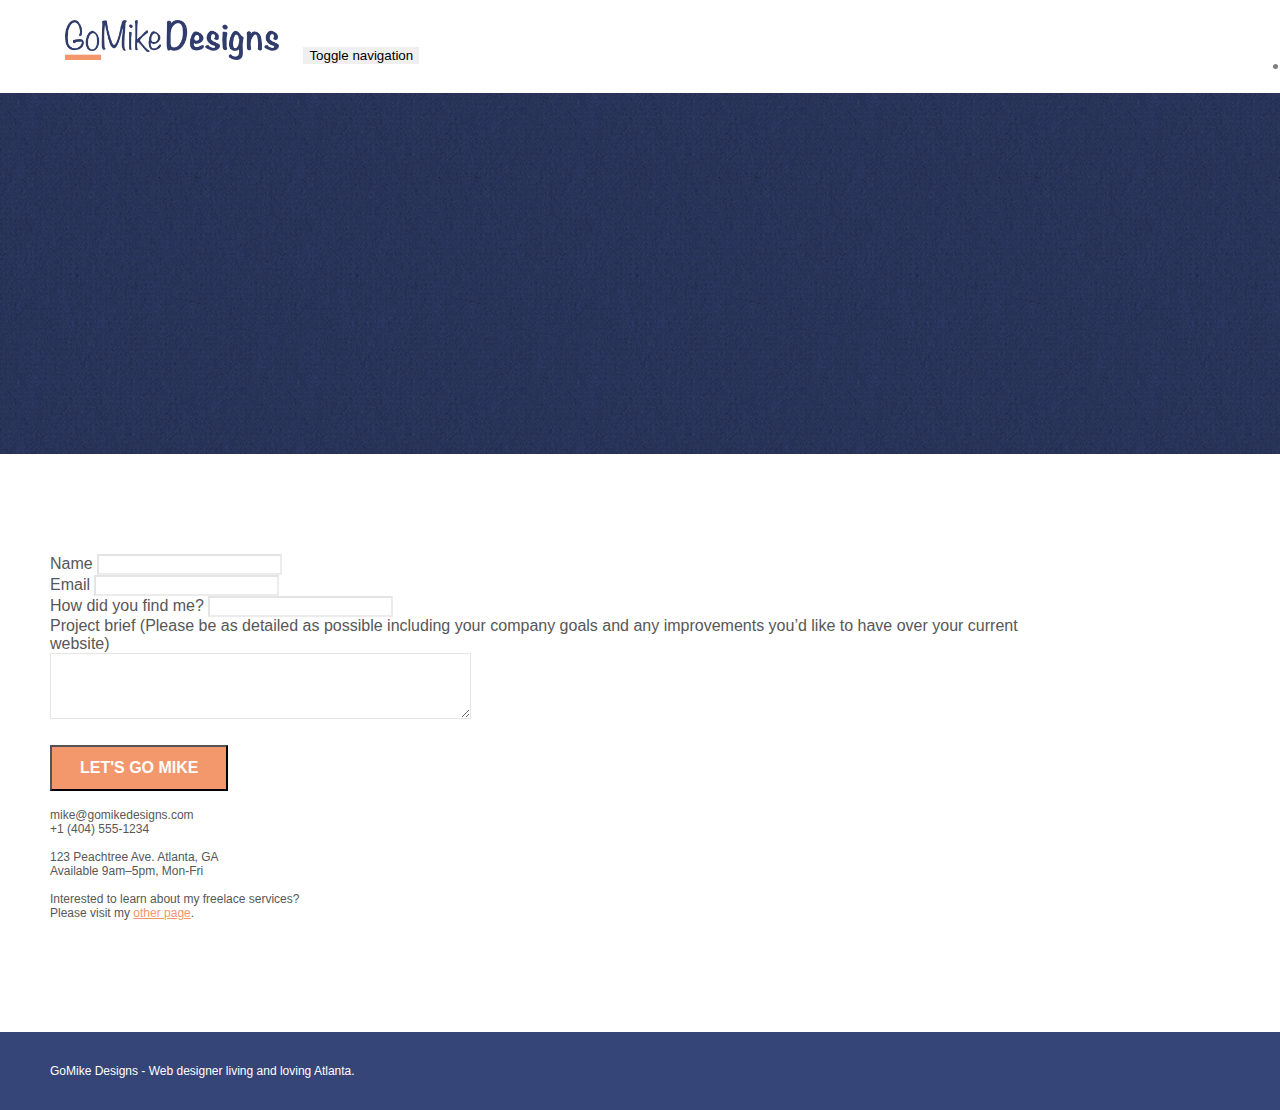
==== page2.html @ 60d18130 "project 4 start" ====
<!doctype html>
<html lang="Default">
<head>
    <meta charset="utf-8">
    <meta name="keywords" content="">
    <meta name="description" content="">
    <meta name="viewport" content="width=device-width, initial-scale=1.0, viewport-fit=cover">
    <link rel="shortcut icon" type="image/png" href="favicon.jpg">
    
	<link rel="stylesheet" type="text/css" href="./css/bootstrap.min.css">
	<link rel="stylesheet" type="text/css" href="style.css">
	<link rel="stylesheet" type="text/css" href="./css/font-awesome.min.css">
	<link rel="stylesheet" type="text/css" href="./css/et-line.min.css">
	
    
	<script src="./js/jquery-2.1.0.min.js"></script>
	<script src="./js/bootstrap.min.js"></script>
	<script src="./js/blocs.min.js"></script>
	<script src="./js/jqBootstrapValidation.js"></script>
	<script src="./js/formHandler.js"></script>
    <title>page2</title>

    
<!-- Analytics -->
 
<!-- Analytics END -->
    
</head>
<body>
<!-- Main container -->
<div class="page-container">
    
<!-- bloc-0 -->
<div class="bloc bgc-white l-bloc " id="bloc-0">
	<div class="container bloc-sm">
		<nav class="navbar row">
			<div class="navbar-header">
				<a class="navbar-brand" href="index.html"><img src="img/atlanta%20web%20design%20logo.png"  height="40" /></a>
				<button id="nav-toggle" type="button" class="ui-navbar-toggle navbar-toggle" data-toggle="collapse" data-target=".navbar-1">
					<span class="sr-only">Toggle navigation</span><span class="icon-bar"></span><span class="icon-bar"></span><span class="icon-bar"></span>
				</button>
			</div>
			<div class="collapse navbar-collapse navbar-1 special-dropdown-nav">
				<ul class="site-navigation nav navbar-nav">
					<li>
						<a href="index.html">Home</a>
					</li>
					<li>
					</li>
					<li>
						<a href="page2.html">page2</a>
					</li>
				</ul>
			</div>
		</nav>
	</div>
</div>
<!-- bloc-0 END -->

<!-- bloc-6 -->
<div class="bloc bg-dots-bg bg-repeat bgc-dark-slate-blue d-bloc bloc-bg-texture texture-paper" id="bloc-6">
	<div class="container bloc-lg">
		<div class="row">
			<div class="col-sm-12">
				<p class="text-center hero-bloc-text tc-white">
					Let&rsquo;s talk web design!
				</p>
				<p class="text-center mg-lg tc-white tight-width-whitespace">
					I&rsquo;m super excited that you want to work together.<br>Please fill in the form below or get in touch so I can learn about your project <br>and we can setup time to &nbsp;talk websites and Atlanta city love.
				</p>
			</div>
		</div>
	</div>
</div>
<!-- bloc-6 END -->

<!-- bloc-7 -->
<div class="bloc bgc-white l-bloc" id="bloc-7">
	<div class="container bloc-lg">
		<div class="row">
			<div class="col-sm-6">
				<form id="form_1" novalidate success-msg="Your message has been sent." fail-msg="Sorry it seems that our mail server is not responding, Sorry for the inconvenience!">
					<div class="form-group">
						<label>
							Name
						</label>
						<input id="name" class="form-control" required />
					</div>
					<div class="form-group">
						<label>
							Email
						</label>
						<input id="email" class="form-control" type="email" required />
					</div>
					<div class="form-group">
						<label>
							How did you find me?
						</label>
						<input class="form-control" type="email" required id="input_504" />
					</div>
					<div class="form-group">
						<label>
							Project brief (Please be as detailed as possible including your company goals and any improvements you&rsquo;d like to have over your current website)<br>
						</label><textarea id="message" class="form-control" rows="4" cols="50" required></textarea>
					</div> 
					<button class="bloc-button btn btn-lg btn-block cta-hero btn-atomic-tangerine" type="submit">
						Let's go Mike
					</button>
				</form>
			</div>
			<div class="col-sm-6">
				<p>
					mike@gomikedesigns.com<br>+1 (404) 555-1234<br> <br>123 Peachtree Ave. Atlanta, GA<br>Available 9am–5pm, Mon-Fri <br> <br>Interested to learn about my freelace services? <br>Please visit my&nbsp;<a class="ltc-atomic-tangerine" href="index.html">other page</a>.
				</p>
			</div>
		</div>
	</div>
</div>
<!-- bloc-7 END -->

<!-- ScrollToTop Button -->
<a class="bloc-button btn btn-d scrollToTop" onclick="scrollToTarget('1')"><span class="fa fa-chevron-up"></span></a>
<!-- ScrollToTop Button END-->


<!-- Footer - bloc-8 -->
<div class="bloc bgc-dark-slate-blue d-bloc" id="bloc-8">
	<div class="container bloc-sm">
		<div class="row">
			<div class="col-sm-12">
				<p class="text-center white">
					GoMike Designs - Web designer living and loving Atlanta.<br>
				</p>
				<div class="row row-no-gutters social">
					<div class="col-sm-3">
						<div class="text-center">
							<a class="social" href="index.html"><span class="fa fa-twitter icon-md"></span></a>
						</div>
					</div>
					<div class="col-sm-3">
						<div class="text-center">
							<a class="social" href="index.html"><span class="fa fa-facebook icon-md"></span></a>
						</div>
					</div>
					<div class="col-sm-3">
						<div class="text-center">
							<a class="social" href="index.html"><span class="fa fa-dribbble icon-md"></span></a>
						</div>
					</div>
					<div class="col-sm-3">
						<div class="text-center">
							<a class="social" href="index.html"><span class="fa fa-instagram icon-md"></span></a>
						</div>
					</div>
				</div>
			</div>
		</div>
	</div>
</div>
<!-- Footer - bloc-8 END -->

</div>
<!-- Main container END -->
    

</body>
</html>
---- style.css ----
body {
    margin: 0;
    padding: 0;
    background: #FFF;
    overflow-x: hidden;
    -webkit-font-smoothing: antialiased;
    -moz-osx-font-smoothing: grayscale;
}

a,
button {
    transition: all .3s ease-in-out;
    outline: none!important;
}

a:hover {
    text-decoration: none;
    cursor: pointer;
}

#page-loading-blocs-notifaction {
    position: fixed;
    top: 0;
    bottom: 0;
    width: 100%;
    z-index: 100000;
    background: #FFFFFF url("img/pageload-spinner.gif") no-repeat center center;
}

.bloc {
    width: 100%;
    clear: both;
    background: 50% 50% no-repeat;
    padding: 0 50px;
    -webkit-background-size: cover;
    -moz-background-size: cover;
    -o-background-size: cover;
    background-size: cover;
    position: relative;
}

.bloc .container {
    padding-left: 0;
    padding-right: 0;
}

.bloc-lg {
    padding: 100px 50px;
}

.bloc-md {
    padding: 50px;
}

.bloc-sm {
    padding: 20px 50px;
}

.bg-center,
.bg-l-edge,
.bg-r-edge,
.bg-t-edge,
.bg-b-edge,
.bg-tl-edge,
.bg-bl-edge,
.bg-tr-edge,
.bg-br-edge,
.bg-repeat {
    -webkit-background-size: auto!important;
    -moz-background-size: auto!important;
    -o-background-size: auto!important;
    background-size: auto!important;
}

.bg-repeat {
    background: repeat;
}

.bg-t-edge {
    background: top no-repeat;
}

.bloc-bg-texture::before {
    content: "";
    background-size: 2px 2px;
    position: absolute;
    top: 0;
    bottom: 0;
    left: 0;
    right: 0;
}

.texture-paper::before {
    background: url("img/texture-paper.png");
    background-size: 280px 280px;
}

.b-parallax {
    background-attachment: fixed;
}

.d-bloc {
    color: rgba(255, 255, 255, .7);
}

.d-bloc button:hover {
    color: rgba(255, 255, 255, .9);
}

.d-bloc .icon-round,
.d-bloc .icon-square,
.d-bloc .icon-rounded,
.d-bloc .icon-semi-rounded-a,
.d-bloc .icon-semi-rounded-b {
    border-color: rgba(255, 255, 255, .9);
}

.d-bloc .divider-h span {
    border-color: rgba(255, 255, 255, .2);
}

.d-bloc .a-btn,
.d-bloc .navbar a,
.d-bloc .navbar-brand,
.d-bloc a .icon-sm,
.d-bloc a .icon-md,
.d-bloc a .icon-lg,
.d-bloc a .icon-xl,
.d-bloc h1 a,
.d-bloc h2 a,
.d-bloc h3 a,
.d-bloc h4 a,
.d-bloc h5 a,
.d-bloc h6 a,
.d-bloc p a {
    color: rgba(255, 255, 255, .6);
}

.d-bloc .a-btn:hover,
.d-bloc .navbar a:hover,
.d-bloc .navbar-brand:hover,
.d-bloc a:hover .icon-sm,
.d-bloc a:hover .icon-md,
.d-bloc a:hover .icon-lg,
.d-bloc a:hover .icon-xl,
.d-bloc h1 a:hover,
.d-bloc h2 a:hover,
.d-bloc h3 a:hover,
.d-bloc h4 a:hover,
.d-bloc h5 a:hover,
.d-bloc h6 a:hover,
.d-bloc p a:hover {
    color: rgba(255, 255, 255, 1);
}

.d-bloc .navbar-toggle .icon-bar {
    background: rgba(255, 255, 255, 1);
}

.d-bloc .btn-wire,
.d-bloc .btn-wire:hover {
    color: rgba(255, 255, 255, 1);
    border-color: rgba(255, 255, 255, 1);
}

.d-bloc .panel {
    color: rgba(0, 0, 0, .5);
}

.d-bloc .panel button:hover {
    color: rgba(0, 0, 0, .7);
}

.d-bloc .panel icon {
    border-color: rgba(0, 0, 0, .7);
}

.d-bloc .panel .divider-h span {
    border-color: rgba(0, 0, 0, .1);
}

.d-bloc .panel .a-btn {
    color: rgba(0, 0, 0, .6);
}

.d-bloc .panel .a-btn:hover {
    color: rgba(0, 0, 0, 1);
}

.d-bloc .panel .btn-wire,
.d-bloc .panel .btn-wire:hover {
    color: rgba(0, 0, 0, .7);
    border-color: rgba(0, 0, 0, .3);
}

.d-bloc .panel,
.l-bloc {
    color: rgba(0, 0, 0, .5);
}

.d-bloc .panel button:hover,
.l-bloc button:hover {
    color: rgba(0, 0, 0, .7);
}

.l-bloc .icon-round,
.l-bloc .icon-square,
.l-bloc .icon-rounded,
.l-bloc .icon-semi-rounded-a,
.l-bloc .icon-semi-rounded-b {
    border-color: rgba(0, 0, 0, .7);
}

.d-bloc .panel .divider-h span,
.l-bloc .divider-h span {
    border-color: rgba(0, 0, 0, .1);
}

.d-bloc .panel .a-btn,
.l-bloc .a-btn,
.l-bloc .navbar a,
.l-bloc .navbar-brand,
.l-bloc a .icon-sm,
.l-bloc a .icon-md,
.l-bloc a .icon-lg,
.l-bloc a .icon-xl,
.l-bloc h1 a,
.l-bloc h2 a,
.l-bloc h3 a,
.l-bloc h4 a,
.l-bloc h5 a,
.l-bloc h6 a,
.l-bloc p a {
    color: rgba(0, 0, 0, .6);
}

.d-bloc .panel .a-btn:hover,
.l-bloc .a-btn:hover,
.l-bloc .navbar a:hover,
.l-bloc .navbar-brand:hover,
.l-bloc a:hover .icon-sm,
.l-bloc a:hover .icon-md,
.l-bloc a:hover .icon-lg,
.l-bloc a:hover .icon-xl,
.l-bloc h1 a:hover,
.l-bloc h2 a:hover,
.l-bloc h3 a:hover,
.l-bloc h4 a:hover,
.l-bloc h5 a:hover,
.l-bloc h6 a:hover,
.l-bloc p a:hover {
    color: rgba(0, 0, 0, 1);
}

.l-bloc .navbar-toggle .icon-bar {
    color: rgba(0, 0, 0, .6);
}

.d-bloc .panel .btn-wire,
.d-bloc .panel .btn-wire:hover,
.l-bloc .btn-wire,
.l-bloc .btn-wire:hover {
    color: rgba(0, 0, 0, .7);
    border-color: rgba(0, 0, 0, .3);
}

.voffset {
    margin-top: 30px;
}

.voffset-lg {
    margin-top: 80px;
}

.row-no-gutters {
    margin-right: 0;
    margin-left: 0;
}

.row.row-no-gutters > [class^="col-"],
.row.row-no-gutters > [class*=" col-"] {
    padding-right: 0;
    padding-left: 0;
}

#bloc-2-services p {
    font-size: 11px;
}

.navbar {
    margin-bottom: 0;
    z-index: 1;
}

.navbar-brand {
    height: auto;
    padding: 3px 15px;
    font-size: 25px;
    font-weight: normal;
    font-weight: 600;
    line-height: 44px;
}

.navbar-brand img {
    max-height: 200px;
    margin: 0 5px 0 0;
    display: inline;
}

.navbar-brand img[src$=svg] {
    min-width: 100px;
}

.nav-center .navbar-brand img {
    margin: 0;
}

.navbar .nav {
    padding-top: 2px;
    margin-right: -16px;
    float: right;
    z-index: 1;
}

.nav > li {
    float: left;
    margin-top: 4px;
    font-size: 16px;
}

.navbar-nav .open .dropdown-menu > li > a {
    text-align: inherit;
}

.nav > li a:hover,
.nav > li a:focus {
    background: transparent;
}

.navbar-toggle {
    margin: 10px 10px 0 0;
    border: 0px;
}

.navbar-toggle:hover {
    background: transparent!important;
}

.navbar-toggle .icon-bar {
    background-color: rgba(0, 0, 0, .5);
    width: 26px;
}

.nav-invert .navbar .nav {
    float: left;
}

.nav-invert .navbar-header,
.nav-invert .navbar-brand {
    float: right;
    position: relative;
    z-index: 2;
}

@media (min-width: 768px) {
    .site-navigation {
        position: absolute;
        top: 50%;
        right: 20px;
        transform: translate(0, -50%);
        -webkit-transform: translateY(-50%);
    }
    .nav > li .dropdown-menu a,
    .nav > li .dropdown-menu a:hover {
        color: #484848;
    }
    .nav-invert .site-navigation {
        left: 0;
        right: 0;
    }
    .nav-center {
        text-align: center;
    }
    .nav-center .navbar-header {
        width: 100%;
    }
    .nav-center .navbar-header,
    .nav-center .navbar-brand,
    .nav-center .nav > li {
        float: none;
        display: inline-block;
    }
    .nav-center .site-navigation {
        position: relative;
        width: 100%;
        right: 0;
        margin-right: 0px;
        margin-top: 20px;
    }
    .nav-center.mini-nav .navbar-toggle {
        float: none;
        margin: 10px auto 0;
    }
}

.nav > li > .dropdown a {
    background: none!important;
    display: block;
    padding: 14px 15px;
}

nav .caret {
    margin: 0 5px;
}

.dropdown-menu .dropdown-menu {
    top: -8px;
    left: 100%;
}

.dropdown-menu .dropmenu-flow-right {
    top: 100%;
    left: 0;
    margin-left: -1px;
    border-top-left-radius: 0;
    border-top-right-radius: 0;
}

.dropdown-menu .dropdown span {
    border: 4px solid black;
    border-top-color: transparent;
    border-right-color: transparent;
    border-bottom-color: transparent;
    margin: 6px -5px 0 0!important;
    float: right;
}

.mg-md {
    margin-top: 10px;
    margin-bottom: 20px;
}

.mg-lg {
    margin-top: 10px;
    margin-bottom: 40px;
}

.btn {
    margin: 0 5px 5px 0;
}

.btn.pull-right {
    margin: 0 0 5px 5px;
}

.btn-d,
.btn-d:hover,
.btn-d:focus {
    color: #FFF;
    background: rgba(0, 0, 0, .3);
}

button {
    outline: none!important;
}

.btn-rd {
    border-radius: 40px;
}

.btn-clean {
    border: 1px solid rgba(0, 0, 0, .08);
    border-bottom-color: rgba(0, 0, 0, .1);
    text-shadow: 0 1px 0 rgba(0, 0, 1, .1);
    box-shadow: 0 1px 3px rgba(0, 0, 1, .25), inset 0 1px 0 0 rgba(255, 255, 255, .15);
}

.icon-md {
    font-size: 30px!important;
}

.icon-lg {
    font-size: 60px!important;
}

.sm-shadow {
    text-shadow: 0 1px 2px rgba(0, 0, 0, .3);
}

.panel-sq,
.panel-sq .panel-heading,
.panel-sq .panel-footer {
    border-radius: 0;
}

.panel-rd {
    border-radius: 30px;
}

.panel-rd .panel-heading {
    border-radius: 29px 29px 0 0;
}

.panel-rd .panel-footer {
    border-radius: 0 0 29px 29px;
}

.form-control {
    border-color: rgba(0, 0, 0, .1);
    box-shadow: none;
}

.scrollToTop {
    width: 40px;
    height: 40px;
    position: fixed;
    bottom: 20px;
    right: 20px;
    opacity: 0;
    z-index: 500;
    transition: all .3s ease-in-out;
}

.scrollToTop span {
    margin-top: 6px;
}

.showScrollTop {
    font-size: 14px;
    opacity: 1;
}

a[data-lightbox] {
    position: relative;
    display: block;
    text-align: center;
}

a[data-lightbox]:hover::before {
    content: "+";
    font-family: "HelveticaNeue-Light", "Helvetica Neue Light", "Helvetica Neue", Helvetica, Arial;
    font-size: 32px;
    width: 50px;
    height: 50px;
    margin-left: -25px;
    border-radius: 50%;
    background: rgba(0, 0, 0, .6);
    color: #FFF;
    font-weight: 100;
    z-index: 1;
    position: absolute;
    top: 50%;
    transform: translateY(-50%);
    -webkit-transform: translateY(-50%);
}

a[data-lightbox]:hover img {
    opacity: 0.6;
    -webkit-animation-fill-mode: none;
    animation-fill-mode: none;
}

#lightbox-modal {
    display: flex;
    align-items: center;
}

#lightbox-modal .modal-dialog {
    width: 90%;
    max-width: 900px;
    margin: 0 auto 0;
}

#lightbox-modal .modal-dialog img {
    max-height: 90vh;
    margin: 0 auto;
}

.lightbox-caption {
    padding: 20px;
    color: #FFF;
    background: rgba(0, 0, 0, .5);
    position: absolute;
    left: 15px;
    right: 15px;
    bottom: 5px;
}

.close-lightbox {
    color: #FFF;
    font-size: 30px;
    position: absolute;
    top: 20px;
    right: 20px;
    z-index: 20;
    background: rgba(0, 0, 0, .5);
    border: none;
    line-height: 30px;
    padding: 0 9px 5px;
    opacity: 0.3;
}

.close-lightbox:hover,
.next-lightbox:hover,
.prev-lightbox:hover {
    opacity: 1.0;
    color: #FFF;
}

.next-lightbox,
.prev-lightbox {
    font-size: 20px;
    color: rgba(255, 255, 255, .9);
    background: rgba(0, 0, 0, .5);
    transition: all .2s ease-in-out;
    position: absolute;
    top: 45%;
    z-index: 1;
    opacity: 0.4;
}

.next-lightbox {
    padding: 6px 8px 1px 13px;
    right: 25px;
}

.prev-lightbox {
    padding: 6px 13px 1px 10px;
    left: 25px;
}

.snapshot-lb .modal-body {
    padding-bottom: 45px;
}

.snapshot-lb .lightbox-caption {
    padding: 0;
    color: rgba(0, 0, 0, .5);
    background: none;
}

h1,
h2,
h3,
h4,
h5,
h6,
p,
label,
.btn,
a {
    font-family: "helvetica";
    font-weight: 400;
    color: #575757!important;
}

.container {
    max-width: 1000px;
}

.hero-bloc-text {
    font-size: 38px;
}

.hero-bloc-text-sub {
    font-size: 36px;
}

.statement-bloc-text {
    line-height: 26px;
    font-style: italic;
    font-size: 20px;
    text-align: center;
    font-weight: lighter;
    max-width: 520px;
    margin: auto auto auto auto;
}

p {
    font-size: 12px;
}

.tight-width-whitespace {
    max-width: 600px;
    margin: auto auto auto auto;
}

.h1 {
    font-size: 20px;
    font-family: "Open Sans";
}

.cta-hero {
    margin-top: 22px;
    color: #FFFFFF!important;
    text-transform: uppercase;
    padding: 12px 28px 12px 28px;
    font-size: 1.0em;
    font-weight: 700;
}

.social {
    max-width: 400px;
    margin: auto auto auto auto;
}

h2 {
    font-size: 22px;
    line-height: 1.4em;
}

h3 {
    font-size: 15px;
    text-transform: uppercase;
    font-weight: 700;
    color: #333333!important;
}

.med-width-whitespace {
    max-width: 800px;
    margin: auto auto auto auto;
    box-shadow: 0px 0px 0px #000000;
}

h1 {
    color: #333333!important;
}

h4 {
    color: #333333!important;
}

.icons {
    margin-bottom: 14px;
    margin-top: 24px;
}

.white {
    color: #FFFFFF!important;
}

.portfolio-thumb {
    margin-bottom: 24px;
}

.portfolio-row {
    margin-bottom: 44px;
    margin-top: 50px;
}

.avatar {
    box-shadow: 0px 4px 9px rgba(0, 0, 0, 0.3);
}

.black-background {
    background-color: rgba(35, 31, 32, 0.7);
    padding: 40px 40px 40px 40px;
}

.bold-link {
    font-weight: 900;
    text-decoration: underline!important;
}

.service-header {
    font-size: 15px;
    font-weight: 700;
    text-transform: uppercase;
}

.bgc-white {
    background-color: #FFFFFF;
}

.bgc-dark-slate-blue {
    background-color: #364577;
}

.bgc-atomic-tangerine {
    background-color: #F3976C;
}

.tc-white {
    color: #364577!important;
}

.btn-atomic-tangerine {
    background: #F3976C;
    color: #FFFFFF!important;
}

.btn-atomic-tangerine:hover {
    background: #c27956!important;
    color: #FFFFFF!important;
}

.ltc-white {
    color: #FFFFFF!important;
}

.ltc-white:hover {
    color: #cccccc!important;
}

.ltc-atomic-tangerine {
    color: #F3976C!important;
}

.ltc-atomic-tangerine:hover {
    color: #c27956!important;
}

.icon-dark-slate-blue {
    color: #364577!important;
    border-color: #364577!important;
}

.bg-dots-bg {
    background-image: url("img/dots-bg.png");
}

.bg-lines-h2-bg {
    background-image: url("img/lines-h2-bg.png");
}

.bg-atlanta-20made-20sign {
    background-image: url("img/atlanta%20made%20sign.jpg");
}

.bg-atlanta-20made-20sign-20orange {
    background-image: url("img/atlanta%20made%20sign%20orange.jpg");
}

@media (max-width: 1024px) {
    .bloc {
        padding-left: 20px;
        padding-right: 20px;
    }
    .bloc.full-width-bloc,
    .bloc-tile-2.full-width-bloc .container,
    .bloc-tile-3.full-width-bloc .container,
    .bloc-tile-4.full-width-bloc .container {
        padding-left: 0;
        padding-right: 0;
    }
}

@media (max-width: 992px) and (min-width: 768px) {
    .navbar .nav {
        max-width: 80%
    }
    .nav-center.navbar .nav {
        max-width: 100%
    }
}

@media only screen and (min-device-width: 768px) and (max-device-width: 1024px) and (orientation: landscape) {
    .b-parallax {
        background-attachment: scroll;
    }
}

@media only screen and (min-device-width: 1024px) and (max-device-width: 1366px) and (-webkit-min-device-pixel-ratio: 1.5) {
    .b-parallax {
        background-attachment: scroll;
    }
}

@media (max-width: 991px) {
    .container {
        width: 100%;
    }
    .b-parallax {
        background-attachment: scroll;
    }
    .page-container,
    #hero-bloc {
        overflow-x: hidden;
        position: relative;
    }
    .bloc {
        padding-left: constant(safe-area-inset-left);
        padding-right: constant(safe-area-inset-right);
    }
    .bloc-group,
    .bloc-group .bloc {
        display: block;
        width: 100%;
    }
    .bloc-fill-screen .fill-bloc-top-edge,
    .bloc-fill-screen .fill-bloc-bottom-edge {
        padding: 0 20px;
        padding-left: constant(safe-area-inset-left);
        padding-right: constant(safe-area-inset-right);
    }
}

@media (max-width: 767px) {
    .page-container {
        overflow-x: hidden;
        position: relative;
    }
    h1,
    h2,
    h3,
    h4,
    h5,
    h6,
    p,
    #disqus_thread {
        padding-left: 10px!important;
        padding-right: 10px!important;
    }
    .b-parallax {
        background-attachment: scroll;
    }
    .navbar .nav {
        padding-top: 0;
        border-top: 1px solid rgba(0, 0, 0, .2);
        float: none!important;
    }
    .navbar.row {
        margin-left: 0;
        margin-right: 0;
    }
    .site-navigation {
        position: inherit;
        transform: none;
        -webkit-transform: none;
        -ms-transform: none;
    }
    .nav > li {
        margin-top: 0;
        border-bottom: 1px solid rgba(0, 0, 0, .1);
        background: rgba(0, 0, 0, .05);
        text-align: left;
        padding-left: 15px;
        width: 100%;
    }
    .nav > li:hover {
        background: rgba(0, 0, 0, .08);
    }
    .dropdown .dropdown a .caret {
        float: none;
        margin: 5px 0 0 10px!important;
        border: 4px solid black;
        border-bottom-color: transparent;
        border-right-color: transparent;
        border-left-color: transparent;
    }
    #hero-bloc .navbar .nav {
        background: rgba(0, 0, 0, .8);
    }
    #hero-bloc .navbar .nav a {
        color: rgba(255, 255, 255, .6);
    }
    .hero {
        padding: 50px 0;
    }
    .hero-nav {
        left: -1px;
        right: -1px;
    }
    .navbar-collapse {
        padding: 0;
        overflow-x: hidden;
        -webkit-box-shadow: none;
        box-shadow: none;
    }
    .navbar-brand img {
        max-height: 40px;
        width: auto;
    }
    .nav-invert .navbar-header {
        float: none;
        width: 100%;
    }
    .nav-invert .navbar-toggle {
        float: left;
        margin-left: 10px;
    }
    .bloc {
        padding-left: 0;
        padding-right: 0;
    }
    .bloc-xxl,
    .bloc-xl,
    .bloc-lg {
        padding: 40px 0;
    }
    .bloc-sm,
    .bloc-md {
        padding-left: 0;
        padding-right: 0;
    }
    .bloc-tile-2 .container,
    .bloc-tile-3 .container,
    .bloc-tile-4 .container,
    .bloc-fill-screen .fill-bloc-top-edge,
    .bloc-fill-screen .fill-bloc-bottom-edge {
        padding-left: 0;
        padding-right: 0;
    }
    .a-block {
        padding: 0 10px;
    }
    .btn-dwn {
        display: none;
    }
    .voffset {
        margin-top: 5px;
    }
    .voffset-md {
        margin-top: 20px;
    }
    .voffset-lg {
        margin-top: 30px;
    }
    form {
        padding: 5px;
    }
    .close-lightbox {
        display: inline-block;
    }
    .blocsapp-device-iphone5 {
        background-size: 216px 425px;
        padding-top: 60px;
        width: 216px;
        height: 425px;
    }
    .blocsapp-device-iphone5 img {
        width: 180px;
        height: 320px;
    }
}

@media (max-width: 400px) {
    .bloc {
        padding-left: 0;
        padding-right: 0;
    }
}

@media (max-width: 767px) {
    .bloc-mob-center-text {
        text-align: center;
    }
}
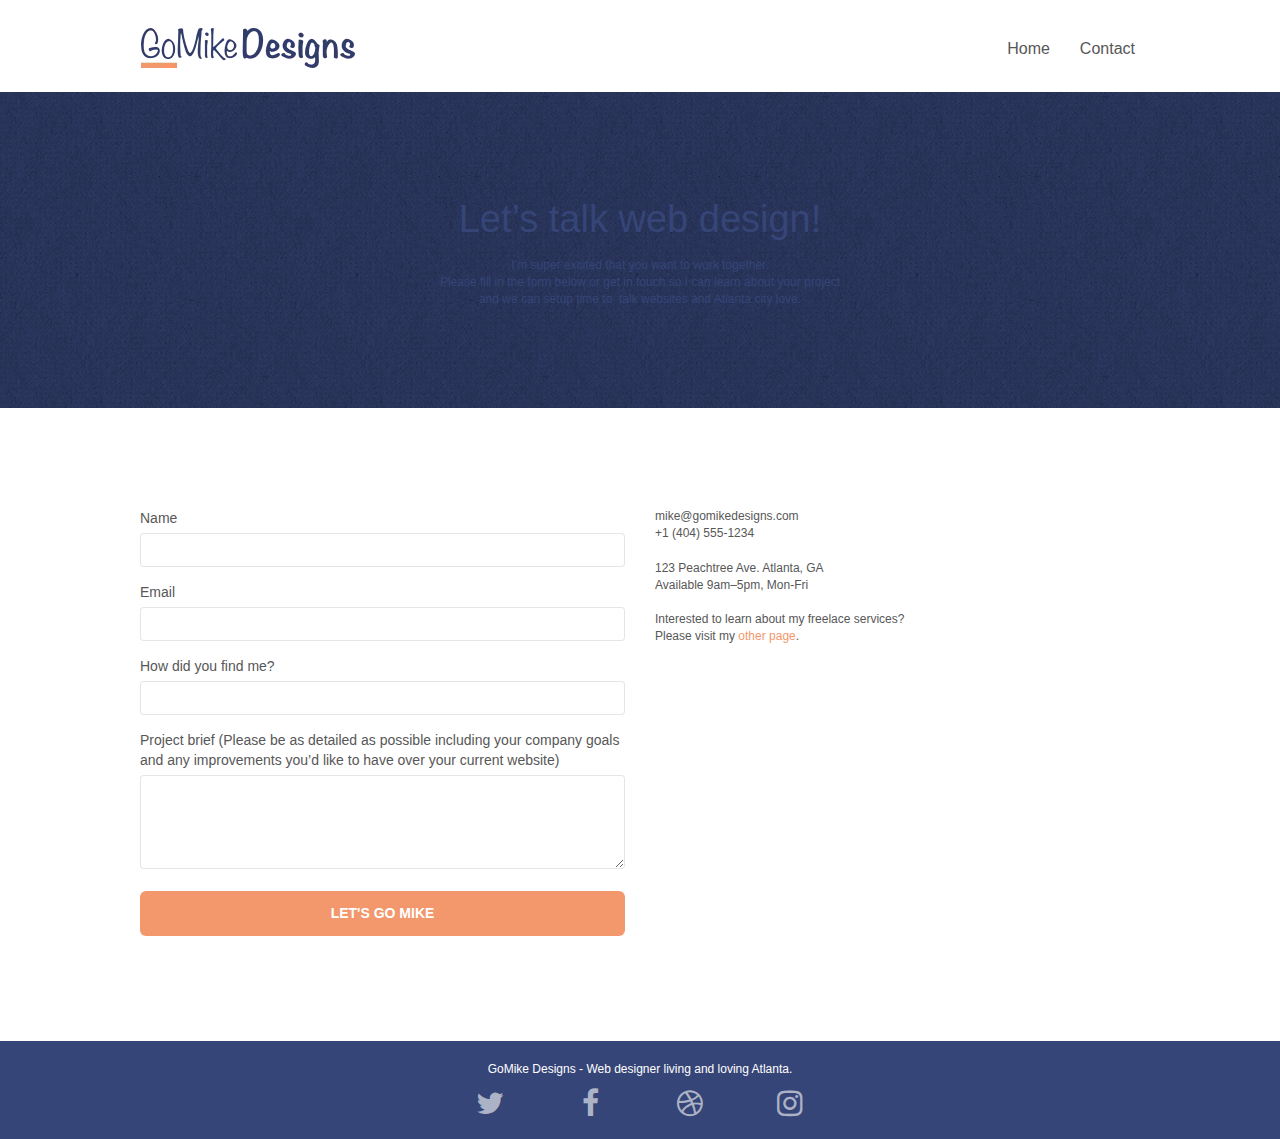
==== commit 48294a4a: "fixed forms page." ====
--- a/page2.html
+++ b/page2.html
@@ -1,9 +1,9 @@
 <!doctype html>
-<html lang="Default">
+<html lang="en">
 <head>
     <meta charset="utf-8">
-    <meta name="keywords" content="">
-    <meta name="description" content="">
+    <meta name="keywords" content="seo, google, website, internet, web design, design agency, logo design atlanta">
+    <meta name="description" content="I'm Mike and you should hire me to build your website">
     <meta name="viewport" content="width=device-width, initial-scale=1.0, viewport-fit=cover">
     <link rel="shortcut icon" type="image/png" href="favicon.jpg">
     
@@ -18,7 +18,7 @@
 	<script src="./js/blocs.min.js"></script>
 	<script src="./js/jqBootstrapValidation.js"></script>
 	<script src="./js/formHandler.js"></script>
-    <title>page2</title>
+    <title>Contact</title>
 
     
 <!-- Analytics -->
@@ -31,11 +31,11 @@
 <div class="page-container">
     
 <!-- bloc-0 -->
-<div class="bloc bgc-white l-bloc " id="bloc-0">
+<header class="bloc bgc-white l-bloc " id="bloc-0">
 	<div class="container bloc-sm">
 		<nav class="navbar row">
 			<div class="navbar-header">
-				<a class="navbar-brand" href="index.html"><img src="img/atlanta%20web%20design%20logo.png"  height="40" /></a>
+				<a class="navbar-brand" href="index.html"><img src="img/atlanta web design logo.webp" alt="logo, seo, google, website, internet, web design, design agency"  height="40" width="214" /></a>
 				<button id="nav-toggle" type="button" class="ui-navbar-toggle navbar-toggle" data-toggle="collapse" data-target=".navbar-1">
 					<span class="sr-only">Toggle navigation</span><span class="icon-bar"></span><span class="icon-bar"></span><span class="icon-bar"></span>
 				</button>
@@ -48,13 +48,13 @@
 					<li>
 					</li>
 					<li>
-						<a href="page2.html">page2</a>
+						<a href="page2.html">Contact</a>
 					</li>
 				</ul>
 			</div>
 		</nav>
 	</div>
-</div>
+</header>
 <!-- bloc-0 END -->
 
 <!-- bloc-6 -->
@@ -75,11 +75,11 @@
 <!-- bloc-6 END -->
 
 <!-- bloc-7 -->
-<div class="bloc bgc-white l-bloc" id="bloc-7">
+<main class="bloc bgc-white l-bloc" id="bloc-7">
 	<div class="container bloc-lg">
 		<div class="row">
 			<div class="col-sm-6">
-				<form id="form_1" novalidate success-msg="Your message has been sent." fail-msg="Sorry it seems that our mail server is not responding, Sorry for the inconvenience!">
+				<form id="form_1">
 					<div class="form-group">
 						<label>
 							Name
@@ -99,7 +99,7 @@
 						<input class="form-control" type="email" required id="input_504" />
 					</div>
 					<div class="form-group">
-						<label>
+						<label for="message">
 							Project brief (Please be as detailed as possible including your company goals and any improvements you&rsquo;d like to have over your current website)<br>
 						</label><textarea id="message" class="form-control" rows="4" cols="50" required></textarea>
 					</div> 
@@ -115,7 +115,7 @@
 			</div>
 		</div>
 	</div>
-</div>
+</main>
 <!-- bloc-7 END -->
 
 <!-- ScrollToTop Button -->
@@ -124,39 +124,41 @@
 
 
 <!-- Footer - bloc-8 -->
-<div class="bloc bgc-dark-slate-blue d-bloc" id="bloc-8">
+<footer class="bloc bgc-dark-slate-blue d-bloc" id="bloc-8">
 	<div class="container bloc-sm">
 		<div class="row">
 			<div class="col-sm-12">
 				<p class="text-center white">
 					GoMike Designs - Web designer living and loving Atlanta.<br>
 				</p>
-				<div class="row row-no-gutters social">
-					<div class="col-sm-3">
-						<div class="text-center">
-							<a class="social" href="index.html"><span class="fa fa-twitter icon-md"></span></a>
+				<div class="social-media">
+					<div class="row row-no-gutters social">
+						<div class="col-sm-3">
+							<div class="text-center">
+								<a class="social" href="index.html"><span class="fa fa-twitter icon-md"></span></a>
+							</div>
 						</div>
-					</div>
-					<div class="col-sm-3">
-						<div class="text-center">
-							<a class="social" href="index.html"><span class="fa fa-facebook icon-md"></span></a>
+						<div class="col-sm-3">
+							<div class="text-center">
+								<a class="social" href="index.html"><span class="fa fa-facebook icon-md"></span></a>
+							</div>
 						</div>
-					</div>
-					<div class="col-sm-3">
-						<div class="text-center">
-							<a class="social" href="index.html"><span class="fa fa-dribbble icon-md"></span></a>
+						<div class="col-sm-3">
+							<div class="text-center">
+								<a class="social" href="index.html"><span class="fa fa-dribbble icon-md"></span></a>
+							</div>
 						</div>
-					</div>
-					<div class="col-sm-3">
-						<div class="text-center">
-							<a class="social" href="index.html"><span class="fa fa-instagram icon-md"></span></a>
+						<div class="col-sm-3">
+							<div class="text-center">
+								<a class="social" href="index.html"><span class="fa fa-instagram icon-md"></span></a>
+							</div>
 						</div>
 					</div>
 				</div>
 			</div>
 		</div>
 	</div>
-</div>
+</footer>
 <!-- Footer - bloc-8 END -->
 
 </div>
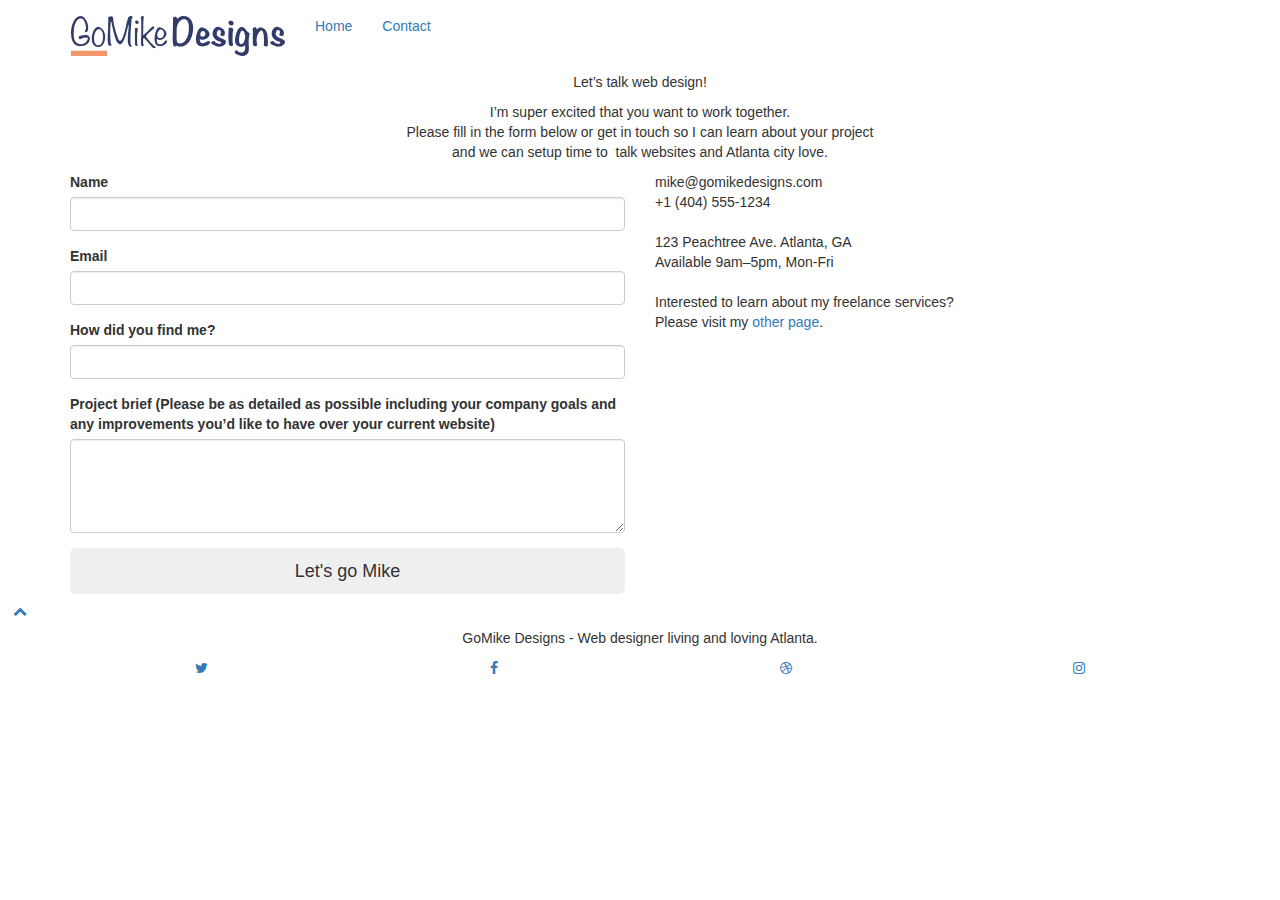
==== commit 5ff84d73: "Finalized style changes, made everything connect to proper places. finished minify" ====
--- a/page2.html
+++ b/page2.html
@@ -8,7 +8,7 @@
     <link rel="shortcut icon" type="image/png" href="favicon.jpg">
     
 	<link rel="stylesheet" type="text/css" href="./css/bootstrap.min.css">
-	<link rel="stylesheet" type="text/css" href="style.css">
+	<link rel="stylesheet" type="text/css" href="style.min.css">
 	<link rel="stylesheet" type="text/css" href="./css/font-awesome.min.css">
 	<link rel="stylesheet" type="text/css" href="./css/et-line.min.css">
 	
@@ -16,7 +16,7 @@
 	<script src="./js/jquery-2.1.0.min.js"></script>
 	<script src="./js/bootstrap.min.js"></script>
 	<script src="./js/blocs.min.js"></script>
-	<script src="./js/jqBootstrapValidation.js"></script>
+	<script src="./js/jqBootstrapValidation.min.js"></script>
 	<script src="./js/formHandler.js"></script>
     <title>Contact</title>
 
@@ -110,7 +110,7 @@
 			</div>
 			<div class="col-sm-6">
 				<p>
-					mike@gomikedesigns.com<br>+1 (404) 555-1234<br> <br>123 Peachtree Ave. Atlanta, GA<br>Available 9am–5pm, Mon-Fri <br> <br>Interested to learn about my freelace services? <br>Please visit my&nbsp;<a class="ltc-atomic-tangerine" href="index.html">other page</a>.
+					mike@gomikedesigns.com<br>+1 (404) 555-1234<br> <br>123 Peachtree Ave. Atlanta, GA<br>Available 9am–5pm, Mon-Fri <br> <br>Interested to learn about my freelance services? <br>Please visit my&nbsp;<a class="ltc-atomic-tangerine" href="index.html">other page</a>.
 				</p>
 			</div>
 		</div>
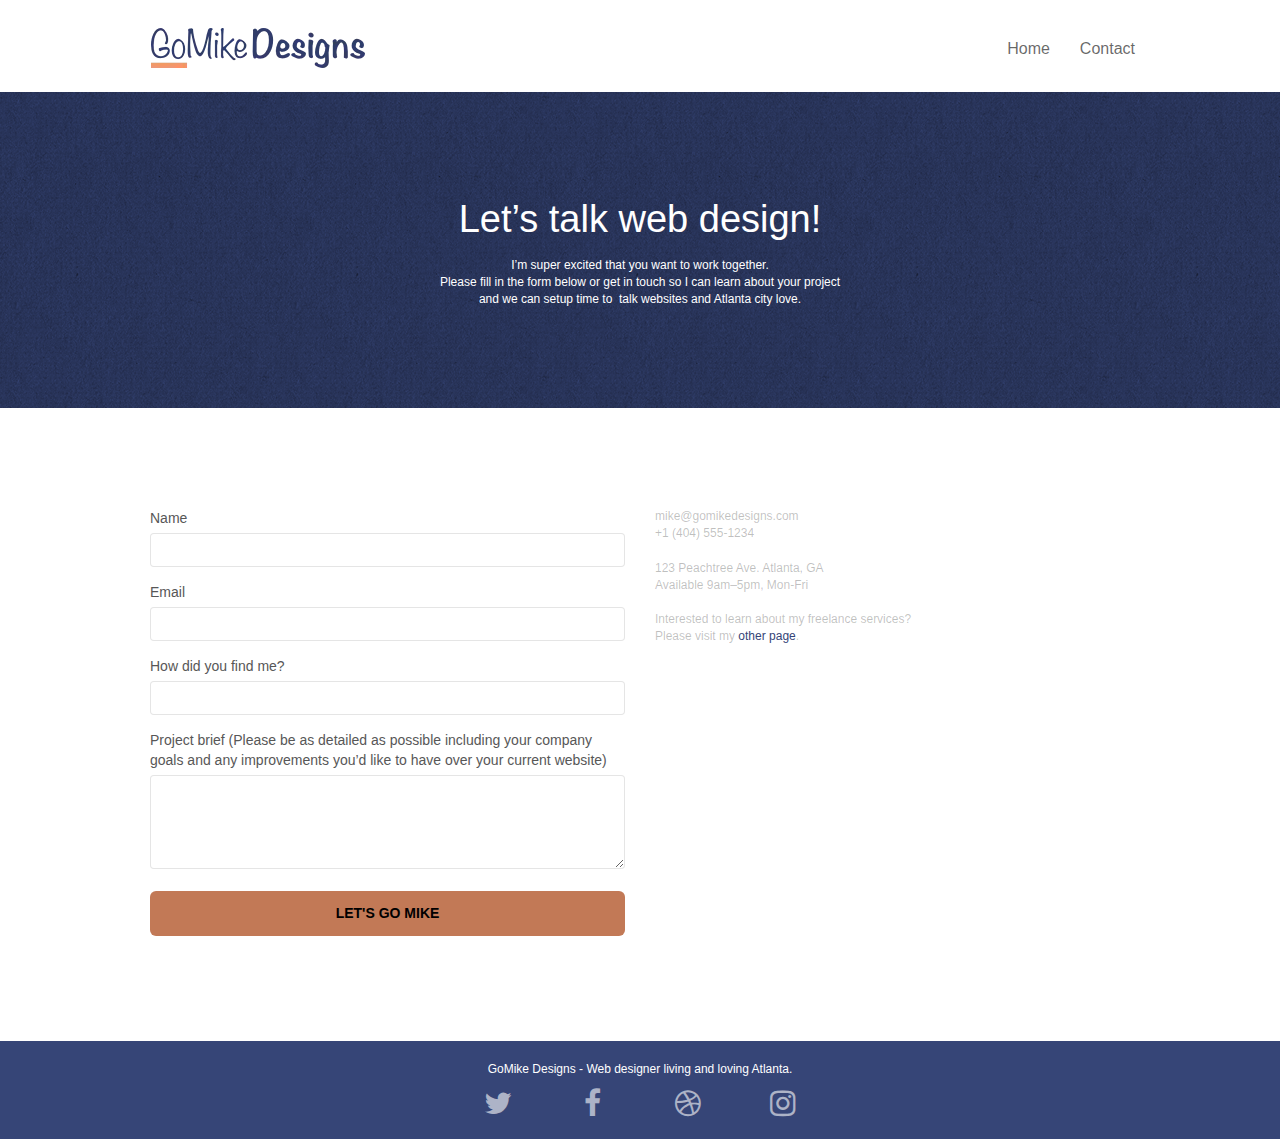
==== commit 917dbaa4: "image link missing on contact page" ====
--- a/page2.html
+++ b/page2.html
@@ -35,7 +35,7 @@
 	<div class="container bloc-sm">
 		<nav class="navbar row">
 			<div class="navbar-header">
-				<a class="navbar-brand" href="index.html"><img src="img/atlanta web design logo.webp" alt="logo, seo, google, website, internet, web design, design agency"  height="40" width="214" /></a>
+				<a class="navbar-brand" href="index.html"><img src="img/atlanta_web_design_logo.webp" alt="logo, seo, google, website, internet, web design, design agency"  height="40" width="214" /></a>
 				<button id="nav-toggle" type="button" class="ui-navbar-toggle navbar-toggle" data-toggle="collapse" data-target=".navbar-1">
 					<span class="sr-only">Toggle navigation</span><span class="icon-bar"></span><span class="icon-bar"></span><span class="icon-bar"></span>
 				</button>
--- a/style.min.css
+++ b/style.min.css
@@ -0,0 +1 @@
+body{margin:0;padding:0;background:#fff;overflow-x:hidden;-webkit-font-smoothing:antialiased;-moz-osx-font-smoothing:grayscale}a,button{transition:all .3s ease-in-out;outline:0!important}a:hover{text-decoration:none;cursor:pointer}#title{display:flex;justify-content:center}#title h1{font-size:small}.row{padding:0 10px}#title2{display:flex;justify-content:center;text-align:center;padding:0 10px}#title2 h1{font-size:small}.quote{font-size:x-small;margin:0}.col-sm-6 img{width:310px;height:310px}#page-loading-blocs-notifaction{position:fixed;top:0;bottom:0;width:100%;z-index:100000;background:#fff url(img/pageload-spinner.gif) no-repeat center center}.bloc{width:100%;clear:both;background:50% 50% no-repeat;padding:0 50px;-webkit-background-size:cover;-moz-background-size:cover;-o-background-size:cover;background-size:cover;position:relative}.bloc .container{padding-left:0;padding-right:0}.bloc-lg{padding:100px 50px}.bloc-md{padding:50px}.bloc-sm{padding:20px 50px}.bg-b-edge,.bg-bl-edge,.bg-br-edge,.bg-center,.bg-l-edge,.bg-r-edge,.bg-repeat,.bg-t-edge,.bg-tl-edge,.bg-tr-edge{-webkit-background-size:auto!important;-moz-background-size:auto!important;-o-background-size:auto!important;background-size:auto!important}.bg-repeat{background:repeat}.bg-t-edge{background:top no-repeat}.bloc-bg-texture::before{content:"";background-size:2px 2px;position:absolute;top:0;bottom:0;left:0;right:0}.texture-paper::before{background:url(img/texture-paper.png);background-size:280px 280px}.b-parallax{background-attachment:fixed}.d-bloc{color:rgba(255,255,255,.7)}.d-bloc button:hover{color:rgba(255,255,255,.9)}.d-bloc .icon-round,.d-bloc .icon-rounded,.d-bloc .icon-semi-rounded-a,.d-bloc .icon-semi-rounded-b,.d-bloc .icon-square{border-color:rgba(255,255,255,.9)}.d-bloc .divider-h span{border-color:rgba(255,255,255,.2)}.d-bloc .a-btn,.d-bloc .navbar a,.d-bloc .navbar-brand,.d-bloc a .icon-lg,.d-bloc a .icon-md,.d-bloc a .icon-sm,.d-bloc a .icon-xl,.d-bloc h1 a,.d-bloc h2 a,.d-bloc h3 a,.d-bloc h4 a,.d-bloc h5 a,.d-bloc h6 a,.d-bloc p a{color:rgba(255,255,255,.6)}.d-bloc .a-btn:hover,.d-bloc .navbar a:hover,.d-bloc .navbar-brand:hover,.d-bloc a:hover .icon-lg,.d-bloc a:hover .icon-md,.d-bloc a:hover .icon-sm,.d-bloc a:hover .icon-xl,.d-bloc h1 a:hover,.d-bloc h2 a:hover,.d-bloc h3 a:hover,.d-bloc h4 a:hover,.d-bloc h5 a:hover,.d-bloc h6 a:hover,.d-bloc p a:hover{color:rgba(255,255,255,1)}.d-bloc .navbar-toggle .icon-bar{background:rgba(255,255,255,1)}.d-bloc .btn-wire,.d-bloc .btn-wire:hover{color:rgba(255,255,255,1);border-color:rgba(255,255,255,1)}.d-bloc .panel{color:rgba(0,0,0,.5)}.d-bloc .panel button:hover{color:rgba(0,0,0,.7)}.d-bloc .panel icon{border-color:rgba(0,0,0,.7)}.d-bloc .panel .divider-h span{border-color:rgba(0,0,0,.1)}.d-bloc .panel .a-btn{color:rgba(0,0,0,.6)}.d-bloc .panel .a-btn:hover{color:rgba(0,0,0,1)}.d-bloc .panel .btn-wire,.d-bloc .panel .btn-wire:hover{color:rgba(0,0,0,.7);border-color:rgba(0,0,0,.3)}.d-bloc .panel,.l-bloc{color:rgba(0,0,0,.25)}.d-bloc .panel button:hover,.l-bloc button:hover{color:rgba(0,0,0,.7)}.l-bloc .icon-round,.l-bloc .icon-rounded,.l-bloc .icon-semi-rounded-a,.l-bloc .icon-semi-rounded-b,.l-bloc .icon-square{border-color:rgba(0,0,0,.7)}.d-bloc .panel .divider-h span,.l-bloc .divider-h span{border-color:rgba(0,0,0,.1)}.d-bloc .panel .a-btn,.l-bloc .a-btn,.l-bloc .navbar a,.l-bloc .navbar-brand,.l-bloc a .icon-lg,.l-bloc a .icon-md,.l-bloc a .icon-sm,.l-bloc a .icon-xl,.l-bloc h1 a,.l-bloc h2 a,.l-bloc h3 a,.l-bloc h4 a,.l-bloc h5 a,.l-bloc h6 a,.l-bloc p a{color:rgba(0,0,0,.6)}.d-bloc .panel .a-btn:hover,.l-bloc .a-btn:hover,.l-bloc .navbar a:hover,.l-bloc .navbar-brand:hover,.l-bloc a:hover .icon-lg,.l-bloc a:hover .icon-md,.l-bloc a:hover .icon-sm,.l-bloc a:hover .icon-xl,.l-bloc h1 a:hover,.l-bloc h2 a:hover,.l-bloc h3 a:hover,.l-bloc h4 a:hover,.l-bloc h5 a:hover,.l-bloc h6 a:hover,.l-bloc p a:hover{color:rgba(0,0,0,1)}.l-bloc .navbar-toggle .icon-bar{color:rgba(0,0,0,.6)}.d-bloc .panel .btn-wire,.d-bloc .panel .btn-wire:hover,.l-bloc .btn-wire,.l-bloc .btn-wire:hover{color:rgba(0,0,0,.7);border-color:rgba(0,0,0,.3)}.voffset{margin-top:30px}.voffset-lg{margin-top:80px}.row-no-gutters{margin-right:0;margin-left:0}.row.row-no-gutters>[class*=" col-"],.row.row-no-gutters>[class^=col-]{padding-right:0;padding-left:0}#bloc-2-services p{font-size:11px}.navbar{margin-bottom:0;z-index:1}.navbar-brand{height:auto;padding:3px 15px;font-size:25px;font-weight:400;font-weight:600;line-height:44px}.navbar-brand img{max-height:200px;margin:0 5px 0 0;display:inline}.navbar-brand img[src$=svg]{min-width:100px}.nav-center .navbar-brand img{margin:0}.navbar .nav{padding-top:2px;margin-right:-16px;float:right;z-index:1}.nav>li{float:left;margin-top:4px;font-size:16px}.navbar-nav .open .dropdown-menu>li>a{text-align:inherit}.nav>li a:focus,.nav>li a:hover{background:0 0}.navbar-toggle{margin:10px 10px 0 0;border:0}.navbar-toggle:hover{background:0 0!important}.navbar-toggle .icon-bar{background-color:rgba(0,0,0,.5);width:26px}.nav-invert .navbar .nav{float:left}.nav-invert .navbar-brand,.nav-invert .navbar-header{float:right;position:relative;z-index:2}@media (min-width:768px){.site-navigation{position:absolute;top:50%;right:20px;transform:translate(0,-50%);-webkit-transform:translateY(-50%)}.nav>li .dropdown-menu a,.nav>li .dropdown-menu a:hover{color:#484848}.nav-invert .site-navigation{left:0;right:0}.nav-center{text-align:center}.nav-center .navbar-header{width:100%}.nav-center .nav>li,.nav-center .navbar-brand,.nav-center .navbar-header{float:none;display:inline-block}.nav-center .site-navigation{position:relative;width:100%;right:0;margin-right:0;margin-top:20px}.nav-center.mini-nav .navbar-toggle{float:none;margin:10px auto 0}}.nav>li>.dropdown a{background:0 0!important;display:block;padding:14px 15px}nav .caret{margin:0 5px}.dropdown-menu .dropdown-menu{top:-8px;left:100%}.dropdown-menu .dropmenu-flow-right{top:100%;left:0;margin-left:-1px;border-top-left-radius:0;border-top-right-radius:0}.dropdown-menu .dropdown span{border:4px solid #000;border-top-color:transparent;border-right-color:transparent;border-bottom-color:transparent;margin:6px -5px 0 0!important;float:right}.mg-md{margin-top:10px;margin-bottom:20px}.mg-lg{margin-top:10px;margin-bottom:40px}.btn{margin:0 5px 5px 0}.btn.pull-right{margin:0 0 5px 5px}.btn-d,.btn-d:focus,.btn-d:hover{color:#fff;background:rgba(0,0,0,.3)}button{outline:0!important}.btn-rd{border-radius:40px}.btn-clean{border:1px solid rgba(0,0,0,.08);border-bottom-color:rgba(0,0,0,.1);text-shadow:0 1px 0 rgba(0,0,1,.1);box-shadow:0 1px 3px rgba(0,0,1,.25),inset 0 1px 0 0 rgba(255,255,255,.15)}.icon-md{font-size:30px!important}.icon-lg{font-size:60px!important}.sm-shadow{text-shadow:0 1px 2px rgba(0,0,0,.3)}.panel-sq,.panel-sq .panel-footer,.panel-sq .panel-heading{border-radius:0}.panel-rd{border-radius:30px}.panel-rd .panel-heading{border-radius:29px 29px 0 0}.panel-rd .panel-footer{border-radius:0 0 29px 29px}.form-control{border-color:rgba(0,0,0,.1);box-shadow:none}.scrollToTop{width:40px;height:40px;position:fixed;bottom:20px;right:20px;opacity:0;z-index:500;transition:all .3s ease-in-out}.scrollToTop span{margin-top:6px}.showScrollTop{font-size:14px;opacity:1}a[data-lightbox]{position:relative;display:block;text-align:center}a[data-lightbox]:hover::before{content:"+";font-family:HelveticaNeue-Light,"Helvetica Neue Light","Helvetica Neue",Helvetica,Arial;font-size:32px;width:50px;height:50px;margin-left:-25px;border-radius:50%;background:rgba(0,0,0,.6);color:#fff;font-weight:100;z-index:1;position:absolute;top:50%;transform:translateY(-50%);-webkit-transform:translateY(-50%)}a[data-lightbox]:hover img{opacity:.6;-webkit-animation-fill-mode:none;animation-fill-mode:none}#lightbox-modal{display:flex;align-items:center}#lightbox-modal .modal-dialog{width:90%;max-width:900px;margin:0 auto 0}#lightbox-modal .modal-dialog img{max-height:90vh;margin:0 auto}.lightbox-caption{padding:20px;color:#fff;background:rgba(0,0,0,.5);position:absolute;left:15px;right:15px;bottom:5px}.close-lightbox{color:#fff;font-size:30px;position:absolute;top:20px;right:20px;z-index:20;background:rgba(0,0,0,.5);border:none;line-height:30px;padding:0 9px 5px;opacity:.3}.close-lightbox:hover,.next-lightbox:hover,.prev-lightbox:hover{opacity:1;color:#fff}.next-lightbox,.prev-lightbox{font-size:20px;color:rgba(255,255,255,.9);background:rgba(0,0,0,.5);transition:all .2s ease-in-out;position:absolute;top:45%;z-index:1;opacity:.4}.next-lightbox{padding:6px 8px 1px 13px;right:25px}.prev-lightbox{padding:6px 13px 1px 10px;left:25px}.snapshot-lb .modal-body{padding-bottom:45px}.snapshot-lb .lightbox-caption{padding:0;color:rgba(0,0,0,.5);background:0 0}.btn,h1,h2,h3,h4,h5,h6,label{font-family:helvetica;font-weight:400;color:#575757!important}.container{max-width:1000px}.hero-bloc-text{font-size:38px}.hero-bloc-text-sub{font-size:36px}.statement-bloc-text{line-height:26px;font-style:italic;font-size:20px;text-align:center;font-weight:lighter;max-width:520px;margin:auto auto auto auto}p{font-size:12px}.tight-width-whitespace{max-width:600px;margin:auto auto auto auto}.h1{font-size:20px;font-family:"Open Sans"}.cta-hero{margin-top:22px;color:#fff!important;text-transform:uppercase;padding:12px 28px 12px 28px;font-size:1em;font-weight:700}.social{max-width:400px;margin:auto auto auto auto}h2{font-size:22px;line-height:1.4em}h3{font-size:15px;text-transform:uppercase;font-weight:700;color:#333!important}.med-width-whitespace{max-width:800px;margin:auto auto auto auto;box-shadow:0 0 0 #000}h1{color:#333!important}h4{color:#333!important}.icons{margin-bottom:14px;margin-top:24px}.white{color:#fff!important}.portfolio-thumb{margin-bottom:24px}.portfolio-row{margin-bottom:44px;margin-top:50px}.avatar{box-shadow:0 4px 9px rgba(0,0,0,.3)}.black-background{background-color:rgba(35,31,32,.7);padding:40px 40px 40px 40px}.bold-link{font-weight:900;text-decoration:underline!important}.service-header{font-size:15px;font-weight:700;text-transform:uppercase}.bgc-white{background-color:#fff}.bgc-dark-slate-blue{background-color:#364577}.bgc-atomic-tangerine{background-color:#f3976c}.tc-white{color:#fff!important}.btn-atomic-tangerine{background:#c27956;color:#000!important}.btn-atomic-tangerine:hover{background:#c27956!important;color:#fff!important}.ltc-white{color:#fff!important}.ltc-white:hover{color:#ccc!important}.ltc-atomic-tangerine{color:#364577!important}.ltc-atomic-tangerine:hover{color:#364577!important}.icon-dark-slate-blue{color:#364577!important;border-color:#364577!important}.bg-dots-bg{background-image:url(img/dots-bg.png)}.bg-lines-h2-bg{background-image:url(img/lines-h2-bg.png)}.row-1{display:flex;justify-content:space-between;position:relative}.text-center p{color:#f2f2f2}@media (max-width:1024px){.bloc{padding-left:20px;padding-right:20px}.bloc-tile-2.full-width-bloc .container,.bloc-tile-3.full-width-bloc .container,.bloc-tile-4.full-width-bloc .container,.bloc.full-width-bloc{padding-left:0;padding-right:0}}@media (max-width:992px) and (min-width:768px){.navbar .nav{max-width:80%}.nav-center.navbar .nav{max-width:100%}}@media only screen and (min-width:768px) and (max-width:1024px) and (orientation:landscape){.b-parallax{background-attachment:scroll}}@media only screen and (min-width:1024px) and (max-width:1366px) and (-webkit-min-device-pixel-ratio:1.5){.b-parallax{background-attachment:scroll}}@media (max-width:991px){.container{width:100%}.b-parallax{background-attachment:scroll}#hero-bloc,.page-container{overflow-x:hidden;position:relative}.bloc{padding-left:10px;padding-right:10px}.bloc-group,.bloc-group .bloc{display:block;width:100%}.bloc-fill-screen .fill-bloc-bottom-edge,.bloc-fill-screen .fill-bloc-top-edge{padding:0 20px;padding-left:10px;padding-right:10px}}@media (max-width:767px){.page-container{overflow-x:hidden;position:relative}#disqus_thread,h1,h2,h3,h4,h5,h6,p{padding-left:10px!important;padding-right:10px!important}.b-parallax{background-attachment:scroll}.navbar .nav{padding-top:0;border-top:1px solid rgba(0,0,0,.2);float:none!important}.navbar.row{margin-left:0;margin-right:0}.site-navigation{position:inherit;transform:none;-webkit-transform:none;-ms-transform:none}.nav>li{margin-top:0;border-bottom:1px solid rgba(0,0,0,.1);background:rgba(0,0,0,.05);text-align:left;padding-left:15px;width:100%}.nav>li:hover{background:rgba(0,0,0,.08)}.dropdown .dropdown a .caret{float:none;margin:5px 0 0 10px!important;border:4px solid #000;border-bottom-color:transparent;border-right-color:transparent;border-left-color:transparent}#hero-bloc .navbar .nav{background:rgba(0,0,0,.8)}#hero-bloc .navbar .nav a{color:rgba(255,255,255,.6)}.hero{padding:50px 0}.hero-nav{left:-1px;right:-1px}.navbar-collapse{padding:0;overflow-x:hidden;-webkit-box-shadow:none;box-shadow:none}.navbar-brand img{max-height:40px;width:auto}.nav-invert .navbar-header{float:none;width:100%}.nav-invert .navbar-toggle{float:left;margin-left:10px}.bloc{padding-left:0;padding-right:0}.bloc-lg,.bloc-xl,.bloc-xxl{padding:40px 0}.bloc-md,.bloc-sm{padding-left:0;padding-right:0}.bloc-fill-screen .fill-bloc-bottom-edge,.bloc-fill-screen .fill-bloc-top-edge,.bloc-tile-2 .container,.bloc-tile-3 .container,.bloc-tile-4 .container{padding-left:0;padding-right:0}.a-block{padding:0 10px}.btn-dwn{display:none}.voffset{margin-top:5px}.voffset-md{margin-top:20px}.voffset-lg{margin-top:30px}form{padding:5px}.close-lightbox{display:inline-block}.blocsapp-device-iphone5{background-size:216px 425px;padding-top:60px;width:216px;height:425px}.blocsapp-device-iphone5 img{width:180px;height:320px}}@media (max-width:400px){.bloc{padding-left:0;padding-right:0}}@media (max-width:767px){.bloc-mob-center-text{text-align:center}}@media (max-width:850px){.col-sm-6 img{width:300px;height:300px}}@media (min-width:1000px){.col-sm-6 img{width:300px;height:300px}}